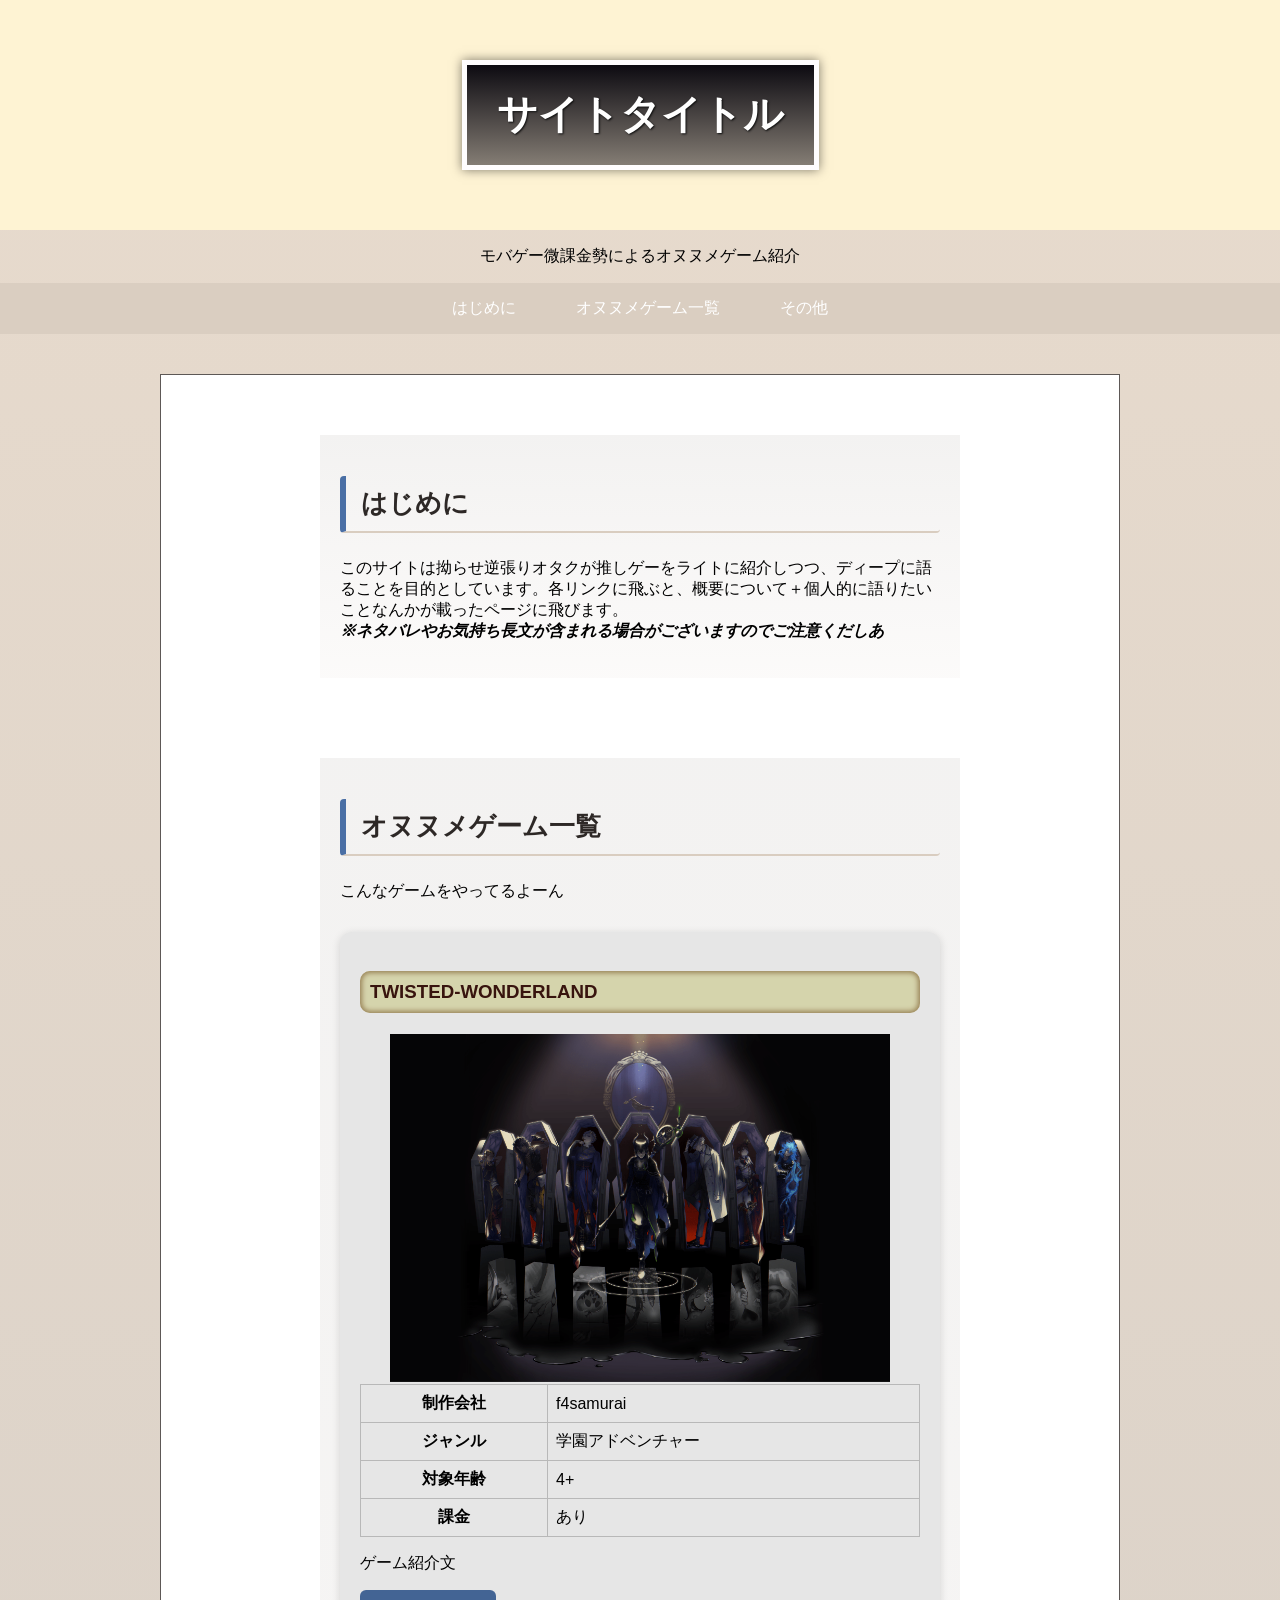
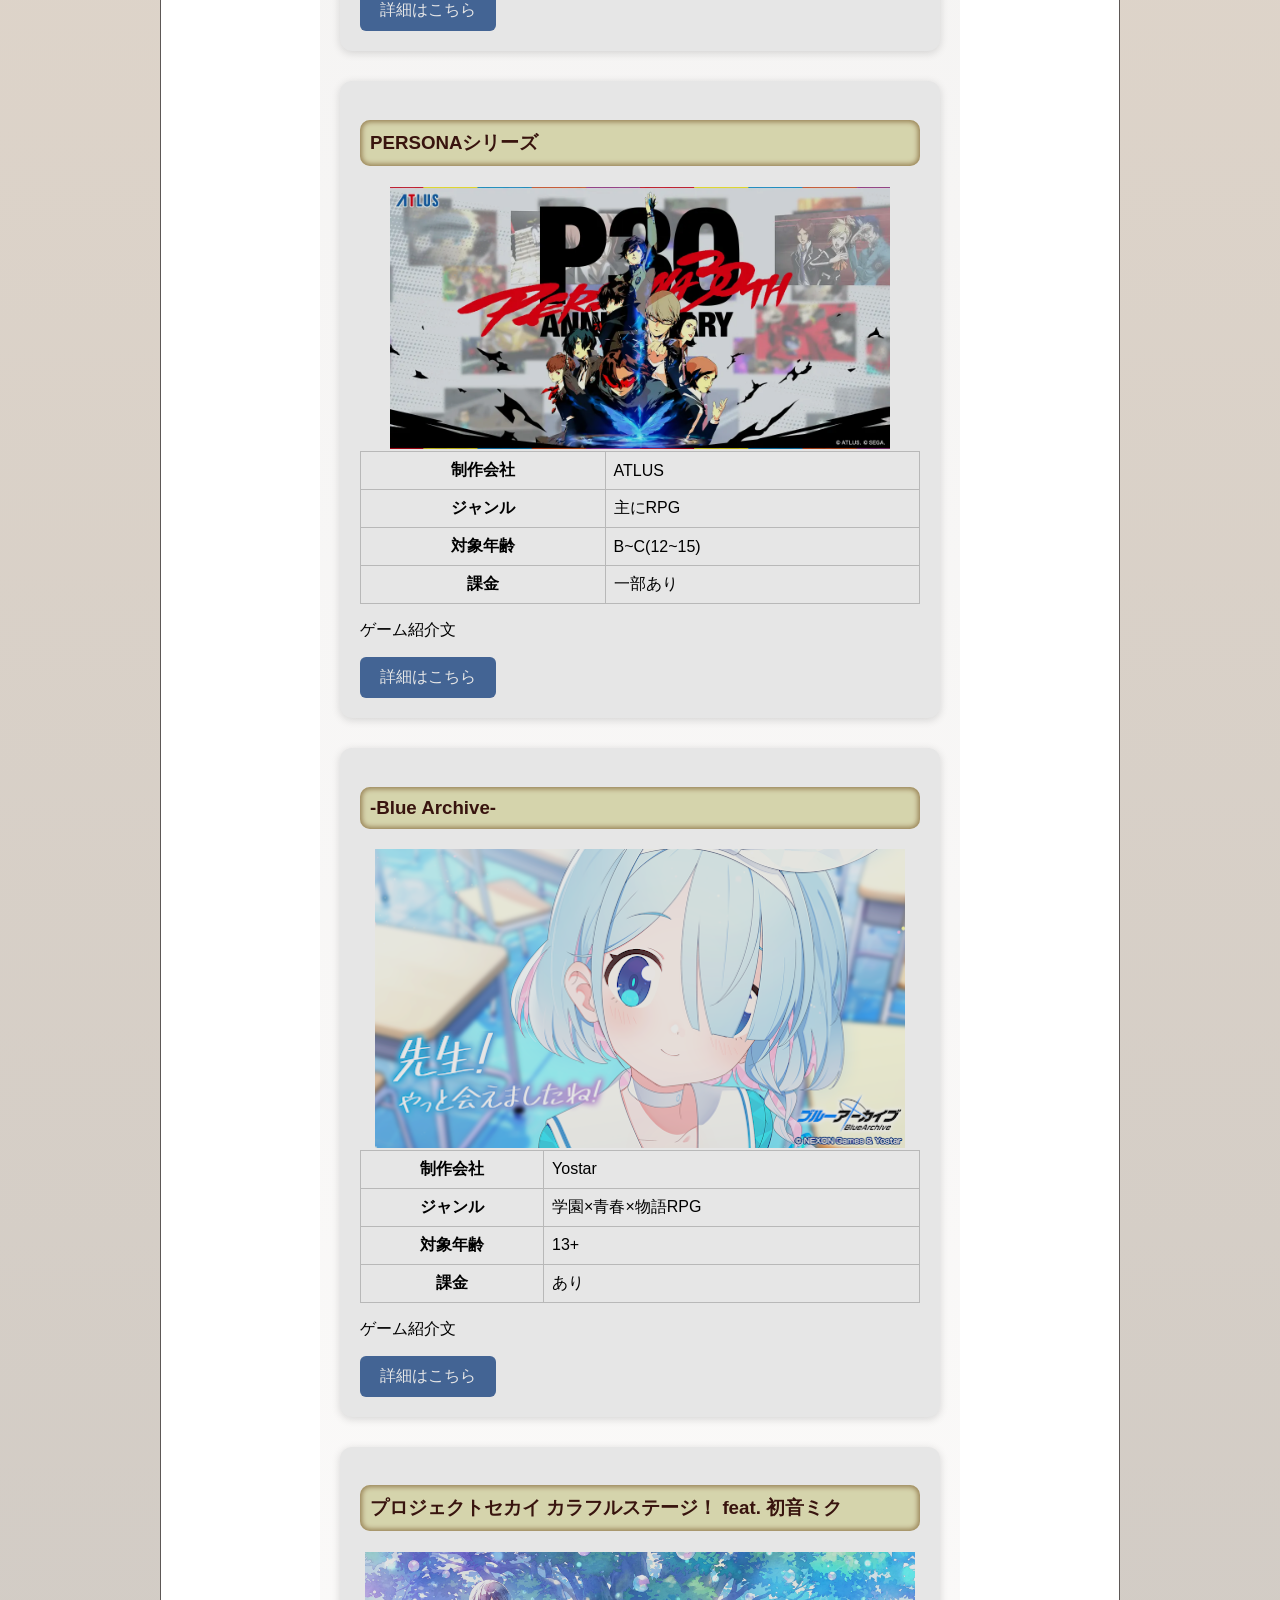
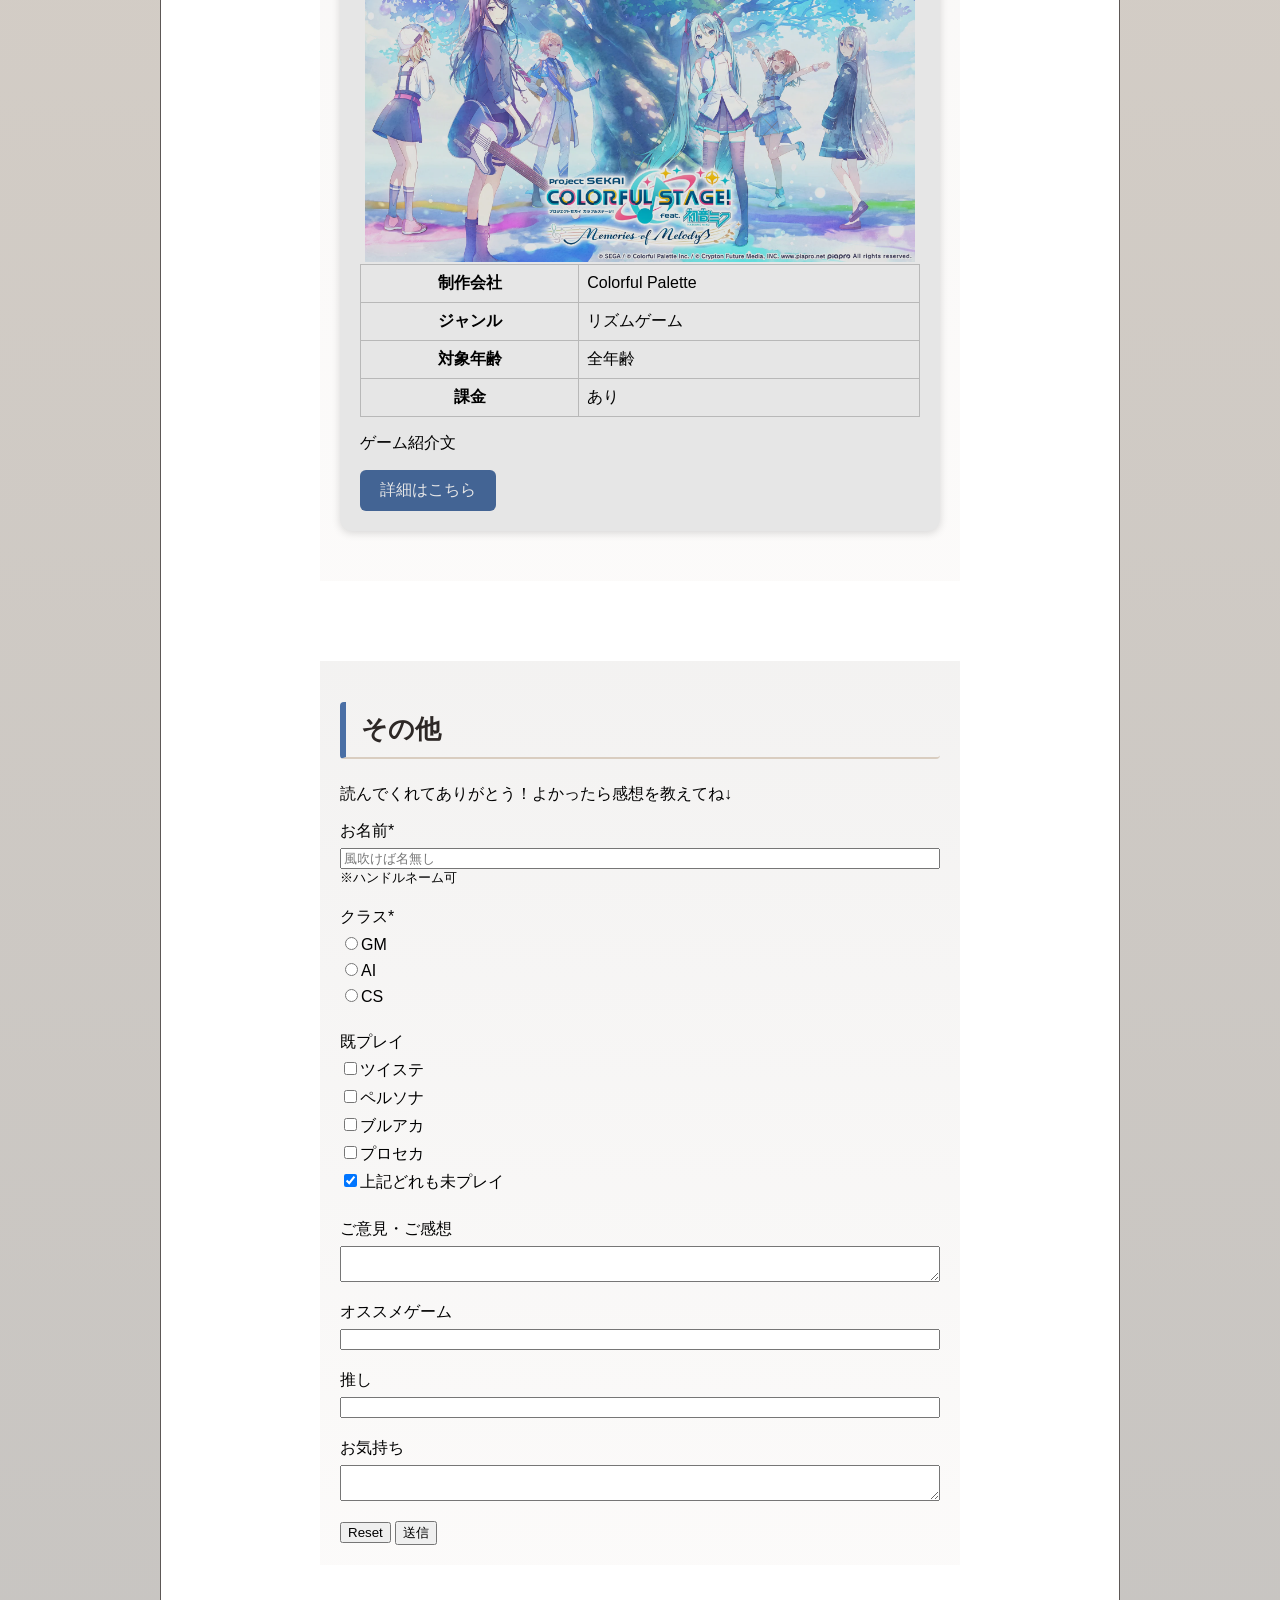
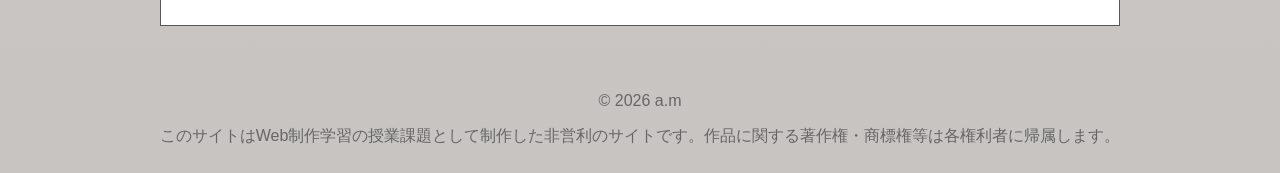
==== index.html @ aad97d33 "Add files via upload" ====
<!DOCTYPE html>
<html lang="ja">
<head>
  <meta charset="UTF-8">
  <title>My Profile</title>
  <link rel="stylesheet" href="css\style.css">
</head>
<body>

  <header>
    <h1>サイトタイトル</h1>
  </header>
   <div class="subtitle">
    <p>モバゲー微課金勢によるオヌヌメゲーム紹介</p>
  </div>
  <nav>
  <ul>
    <li><a href="#intro">はじめに</a></li>
    <li><a href="#games">オヌヌメゲーム一覧</a></li>
    <li><a href="#other">その他</a></li>
  </ul>
</nav>

<main id="contents">

  <section  id="intro" class="intro">
    <h2 class="h">はじめに</h2>
    <p>このサイトは拗らせ逆張りオタクが推しゲーをライトに紹介しつつ、ディープに語ることを目的としています。各リンクに飛ぶと、概要について＋個人的に語りたいことなんかが載ったページに飛びます。<br>
      <strong><em>※ネタバレやお気持ち長文が含まれる場合がございますのでご注意くだしあ</strong></p>
  </em></section>

  <section id="games" class="game-list">
   <h2 class="h">オヌヌメゲーム一覧</h2>
    <p>こんなゲームをやってるよーん</p>

    <div class="game-container">
 
  <article class="game-card" id="game1">
      <h3 class="h-sub">TWISTED-WONDERLAND</h3>
      <img src="img\twst-keyvisual.png" width="500" height="320"alt="TWISTED-WONDERLAND">
      <table>
        <tr>
         <th>制作会社</th>
        <td>f4samurai</td>
        </tr>
        <tr>
         <th>ジャンル</th>
         <td>学園アドベンチャー</td>
       </tr>
       <tr>
         <th>対象年齢</th>
         <td>4+</td>
       </tr>
       <tr>
         <th>課金</th>
         <td>あり</td>
       </tr>
      </table>
      <p>ゲーム紹介文</p>
      <a href="twst.html">
        詳細はこちら
      </a>

  </article>

  <article class="game-card" id="game2">
      <h3 class="h-sub">PERSONAシリーズ</h3>
      <img src="img\persona-keyvisual.webp" width="500" height="320" alt="PERSONA">
      <table>
        <tr>
         <th>制作会社</th>
        <td>ATLUS</td>
        </tr>
        <tr>
         <th>ジャンル</th>
         <td>主にRPG</td>
       </tr>
       <tr>
         <th>対象年齢</th>
         <td>B~C(12~15)</td>
       </tr>
       <tr>
         <th>課金</th>
         <td>一部あり</td>
       </tr>
      </table>
      <p>ゲーム紹介文</p>
      <a href="persona.html">
        詳細はこちら
      </a>

  </article>

  <article class="game-card" id="game3">
      <h3 class="h-sub">-Blue Archive-</h3>
      <img src="img\blue-keyvisu.webp" width="530" height="320"alt="BlueArchive">
     <table>
        <tr>
         <th>制作会社</th>
        <td>Yostar</td>
        </tr>
        <tr>
         <th>ジャンル</th>
         <td>学園×青春×物語RPG</td>
       </tr>
       <tr>
         <th>対象年齢</th>
         <td>13+</td>
       </tr>
       <tr>
         <th>課金</th>
         <td>あり</td>
       </tr>
      </table>
      <p>ゲーム紹介文</p>
      <a href="game3.html">
        詳細はこちら
      </a>

  </article>

  <article class="game-card" id="game4">
      <h3 class="h-sub">プロジェクトセカイ カラフルステージ！ feat. 初音ミク</h3>
      <img src="img\projectSEKAI-keyvisu.webp"width="550" height="320" alt="ゲーム4">
     <table>
        <tr>
         <th>制作会社</th>
        <td>Colorful Palette</td>
        </tr>
        <tr>
         <th>ジャンル</th>
         <td>リズムゲーム</td>
       </tr>
       <tr>
         <th>対象年齢</th>
         <td>全年齢</td>
       </tr>
       <tr>
         <th>課金</th>
         <td>あり</td>
       </tr>
      </table>
      <p>ゲーム紹介文</p>
      <a href="game4.html">
        詳細はこちら
      </a>
  </article>

    </div>

  </section>



  <section id="other" class="other">
  <h2 class="h">その他</h2>
  <p>読んでくれてありがとう！よかったら感想を教えてね↓</p>
<form action="send.php" id="comment-form">

<div class="form-group">
  <label for="name" >お名前*</label>
  <input type="text" id="name"required placeholder="風吹けば名無し">
<small>※ハンドルネーム可</small>  
</div>

<div class="form-group">
  <label for="class">クラス*</label>
  <label><input type="radio" name="radio" required value="1">GM</label>
  <label><input type="radio" name="radio" required value="2">AI</label>
  <label><input type="radio" name="radio" required value="3">CS</label>
</div>

<div class="form-group">
<label for="playgame">既プレイ</label>
<label><input type="checkbox" class="game-check" id="game1" name="playedGames"value="TWISTED-WONDERLAND">ツイステ</label>
<label><input type="checkbox" class="game-check" id="game2" name="playedGames" value="PERSONAシリーズ">ペルソナ</label>
<label><input type="checkbox" class="game-check" id="game3" name="playedGames" value="BlueArchive">ブルアカ</label>
<label><input type="checkbox" class="game-check" id="game4" name="playedGames" value="プロジェクトセカイ">プロセカ</label>
<label><input type="checkbox" id="none" name="playedGames" value="未プレイ"checked>上記どれも未プレイ</label>
</div>

<div class="form-group">
  <label for="message">ご意見・ご感想</label>
  <textarea id="message"></textarea>
</div>

<div class="form-group">
  <label for="osigame">オススメゲーム</label>
  <input>
</div>

<div class="form-group">
  <label for="osi1">推し</label>
  <input>
</div>

<div class="form-group">
  <label for="okimochi">お気持ち</label>
    <textarea id="okimochi"></textarea>
</div>

  <input type="reset">
  <button type="submit">送信</button>
</form>


  </section>

</main>

  <footer>
    <p>© 2026 a.m</p>
    <p>このサイトはWeb制作学習の授業課題として制作した非営利のサイトです。作品に関する著作権・商標権等は各権利者に帰属します。</p>
  </footer>
<script src="js\script.js"></script>
</body>
</html>
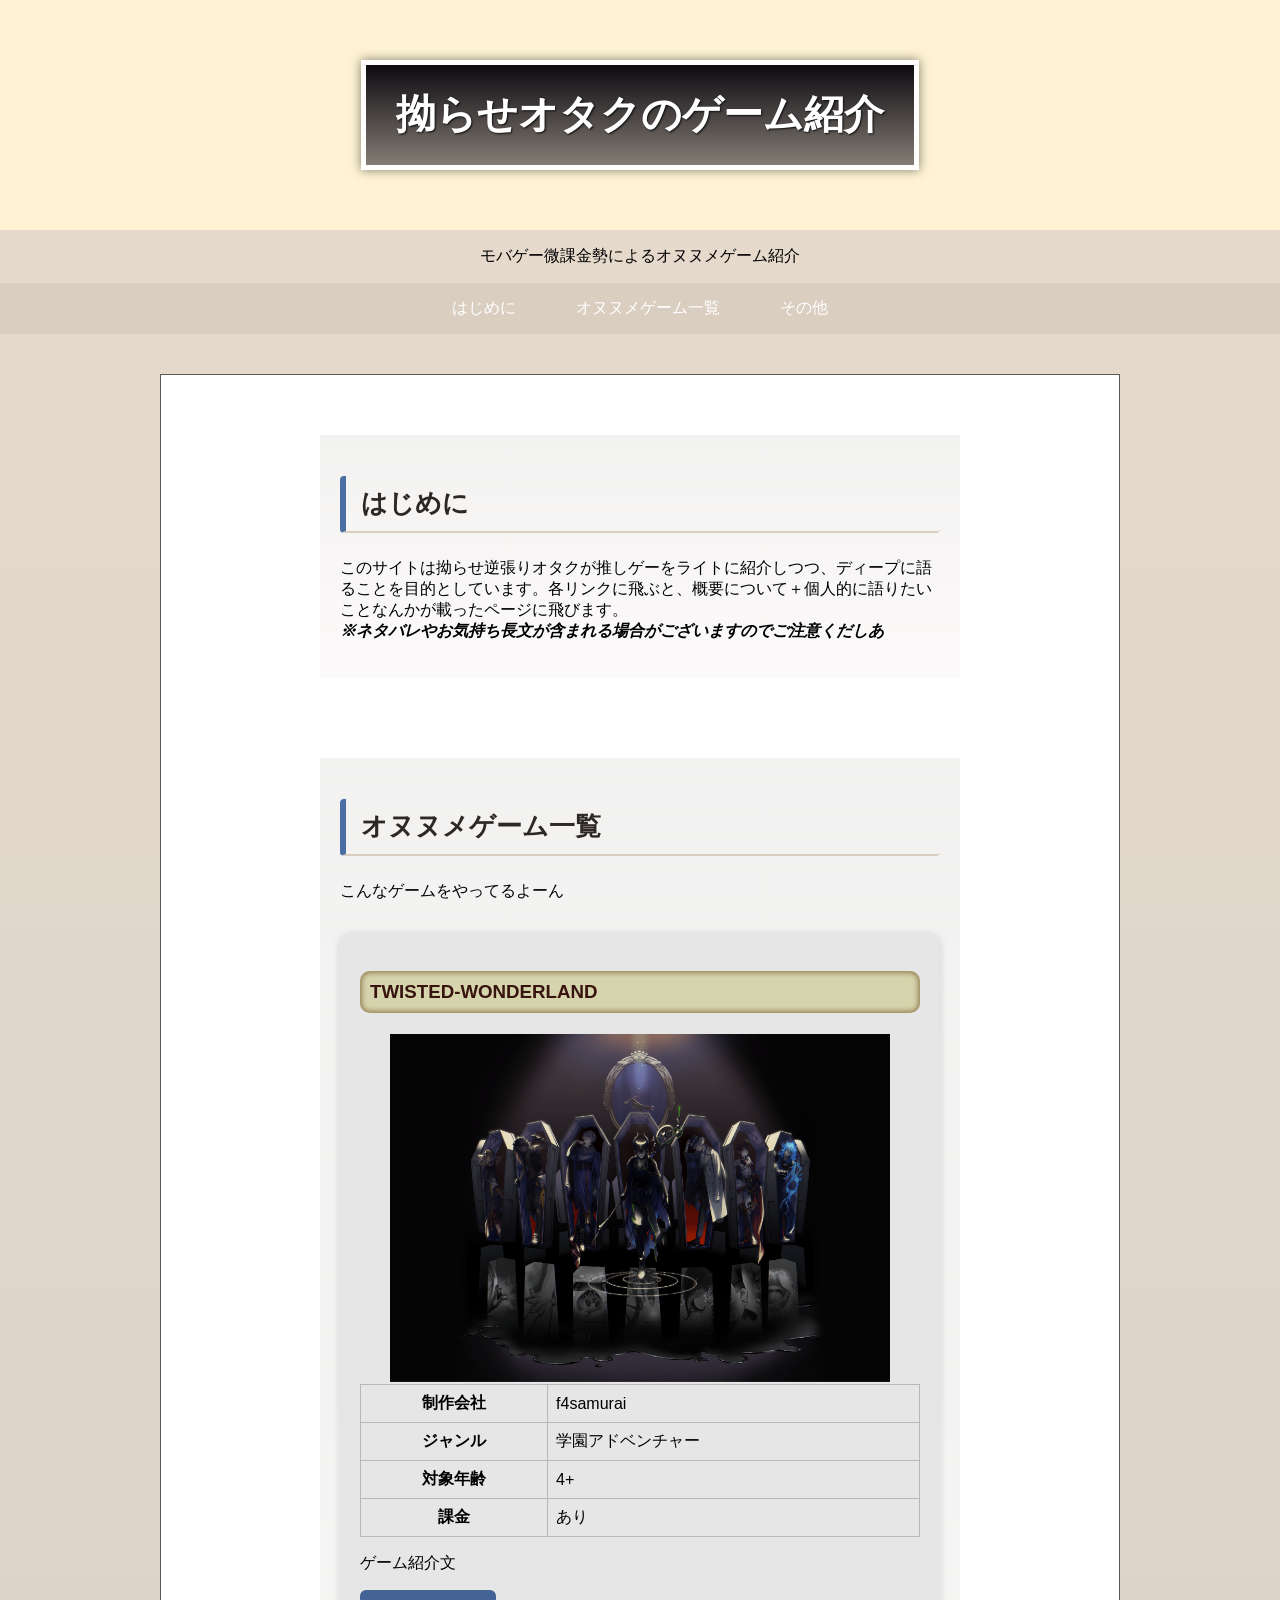
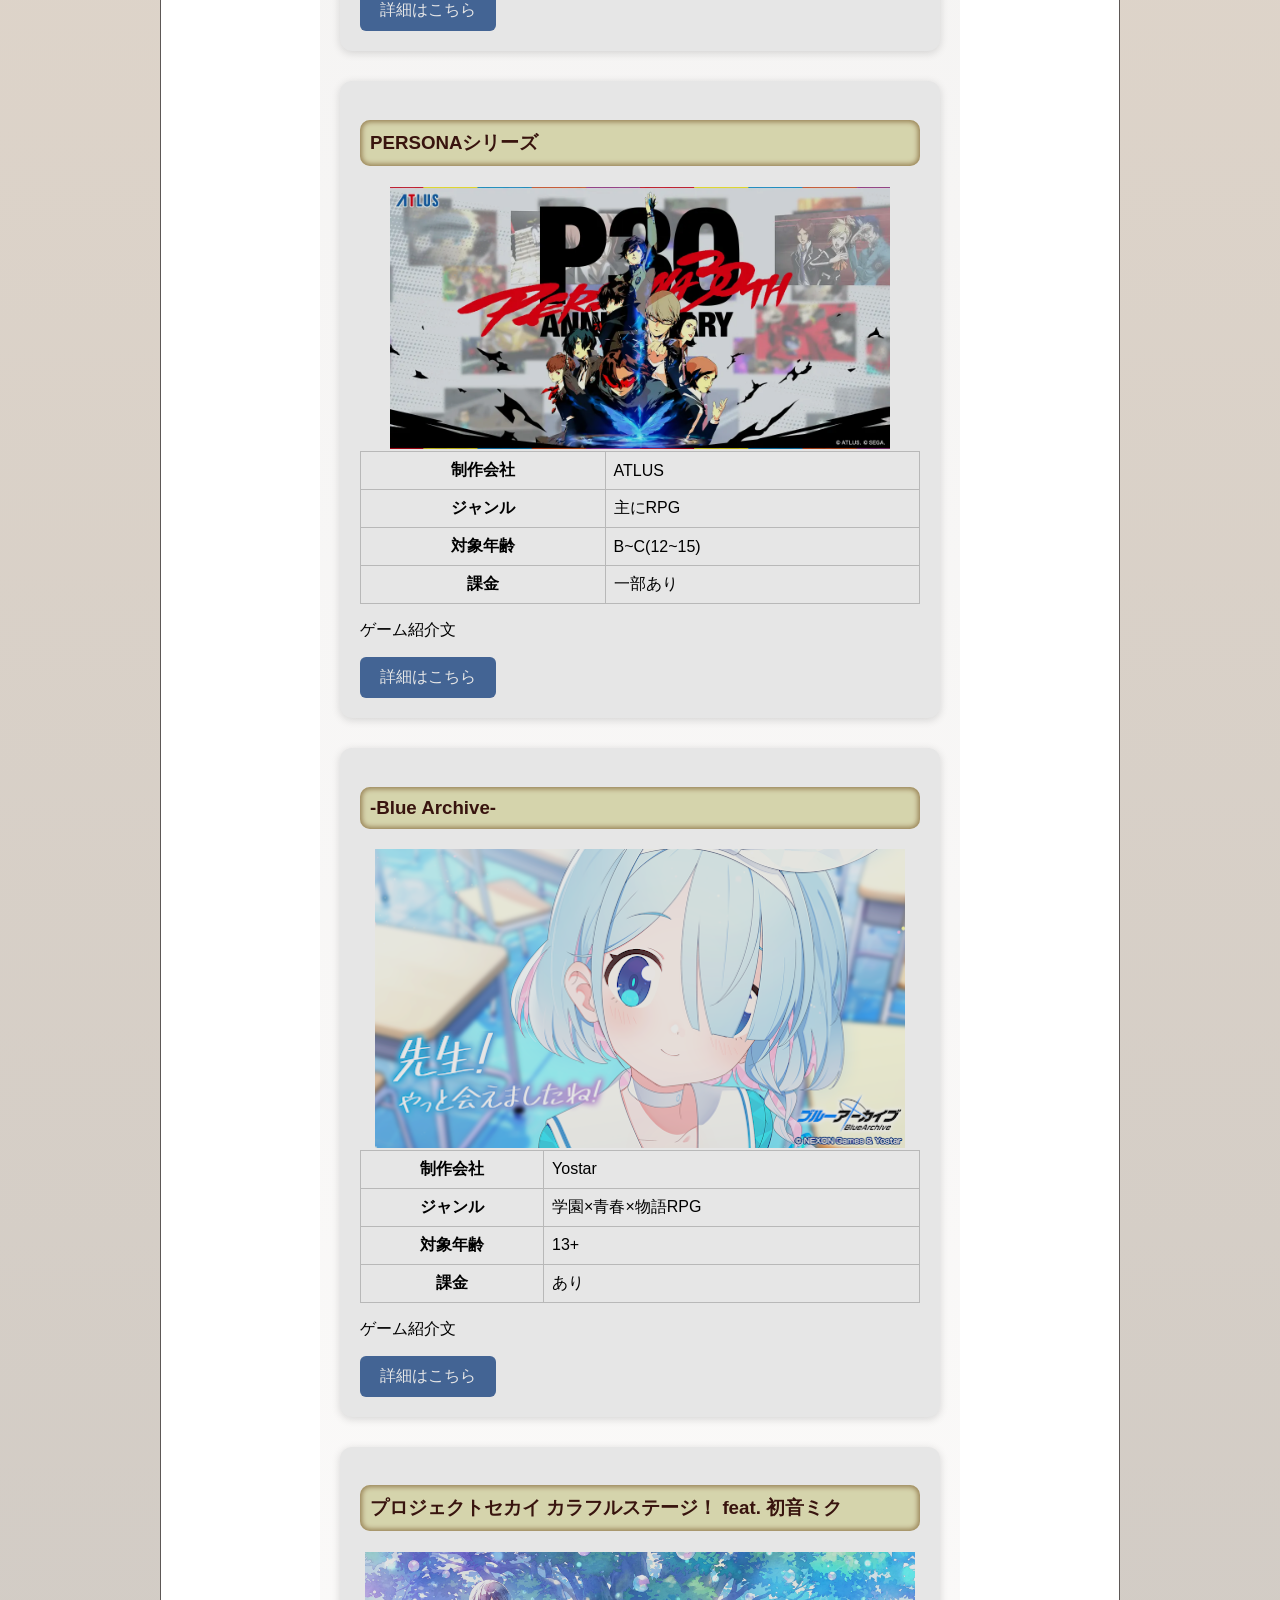
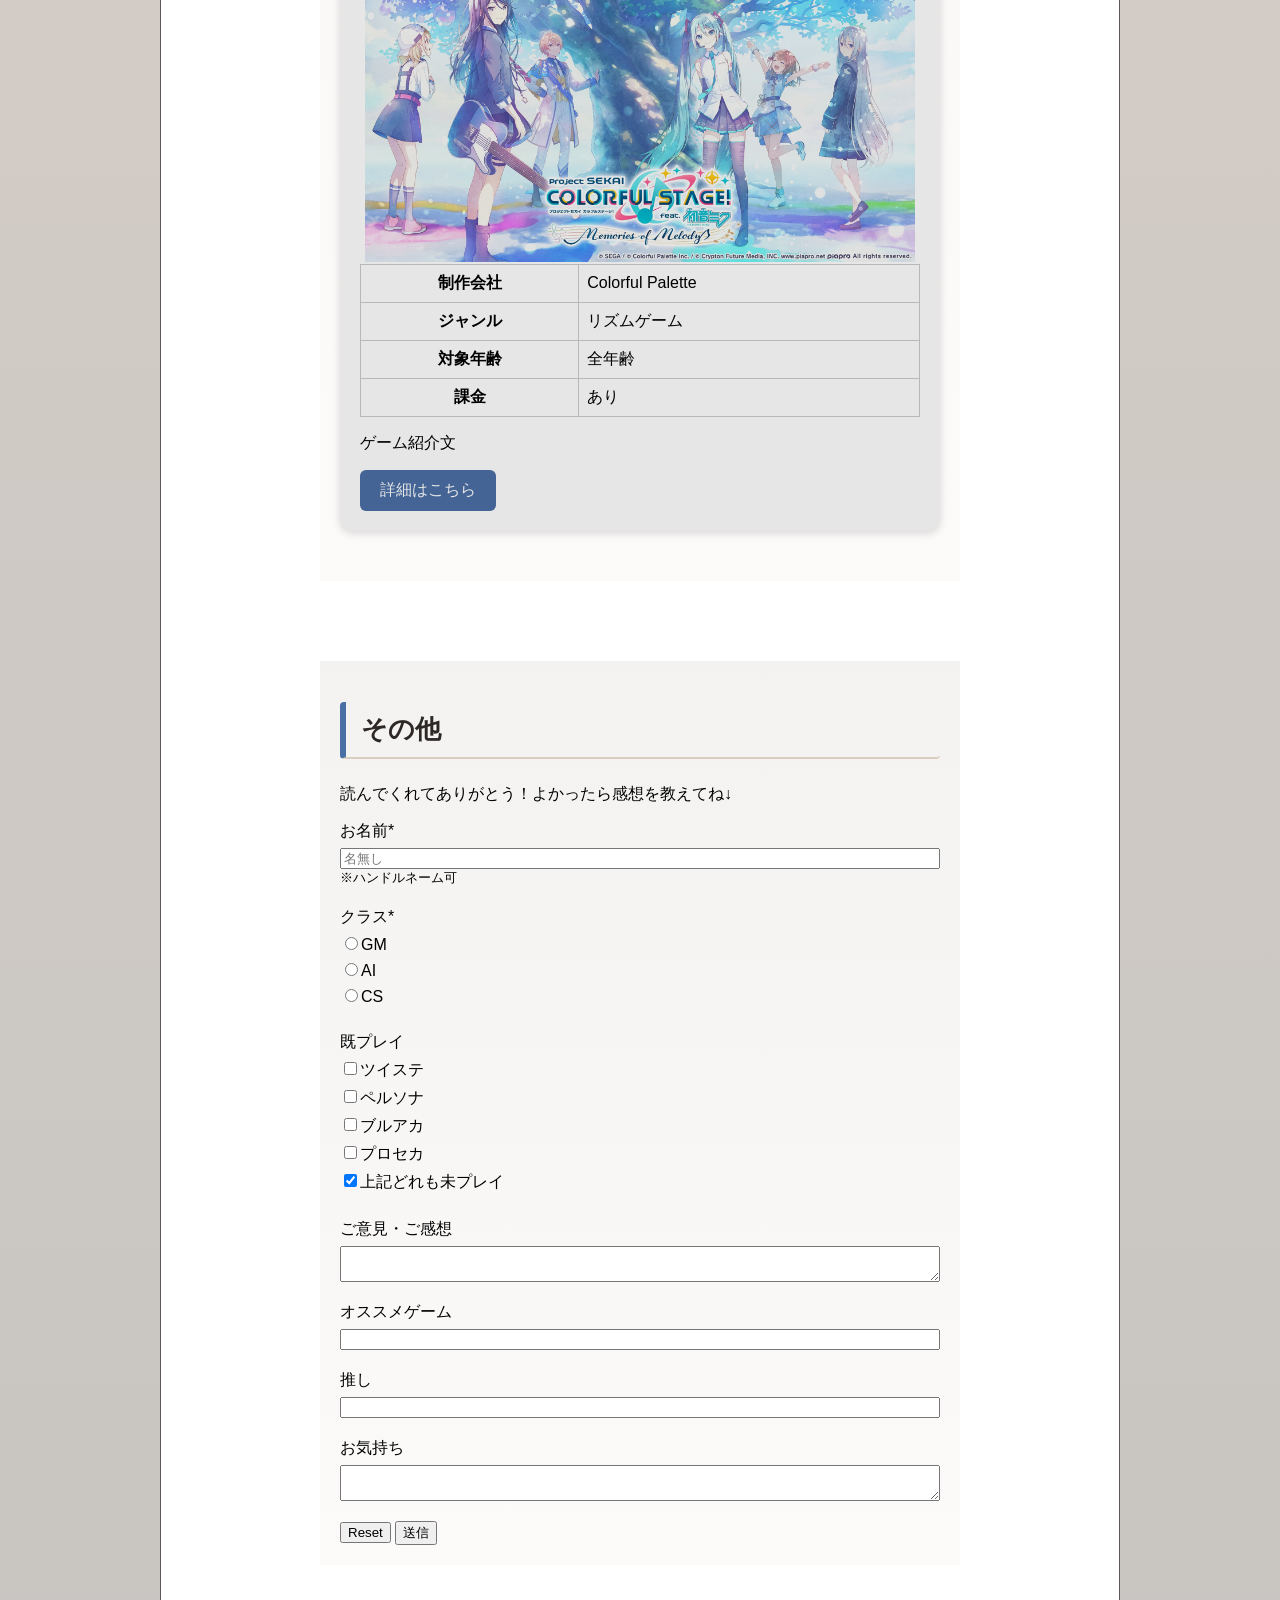
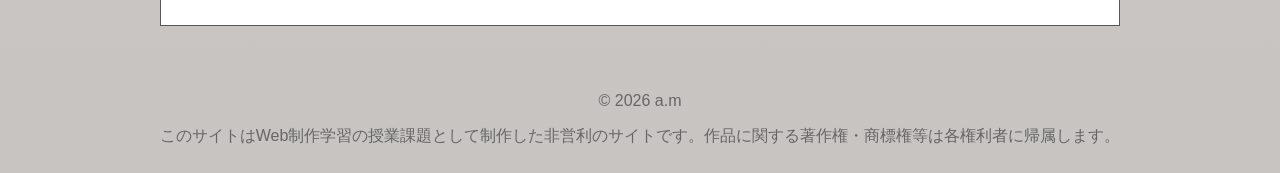
==== commit 5b892cd6: "Add files via upload" ====
--- a/index.html
+++ b/index.html
@@ -8,7 +8,7 @@
 <body>
 
   <header>
-    <h1>サイトタイトル</h1>
+    <h1>拗らせオタクのゲーム紹介</h1>
   </header>
    <div class="subtitle">
     <p>モバゲー微課金勢によるオヌヌメゲーム紹介</p>
@@ -113,7 +113,7 @@
        </tr>
       </table>
       <p>ゲーム紹介文</p>
-      <a href="game3.html">
+      <a href="syazai.html">
         詳細はこちら
       </a>
 
@@ -141,7 +141,7 @@
        </tr>
       </table>
       <p>ゲーム紹介文</p>
-      <a href="game4.html">
+      <a href="syazai.html">
         詳細はこちら
       </a>
   </article>
@@ -159,7 +159,7 @@
 
 <div class="form-group">
   <label for="name" >お名前*</label>
-  <input type="text" id="name"required placeholder="風吹けば名無し">
+  <input type="text" id="name"required placeholder="名無し">
 <small>※ハンドルネーム可</small>  
 </div>
 
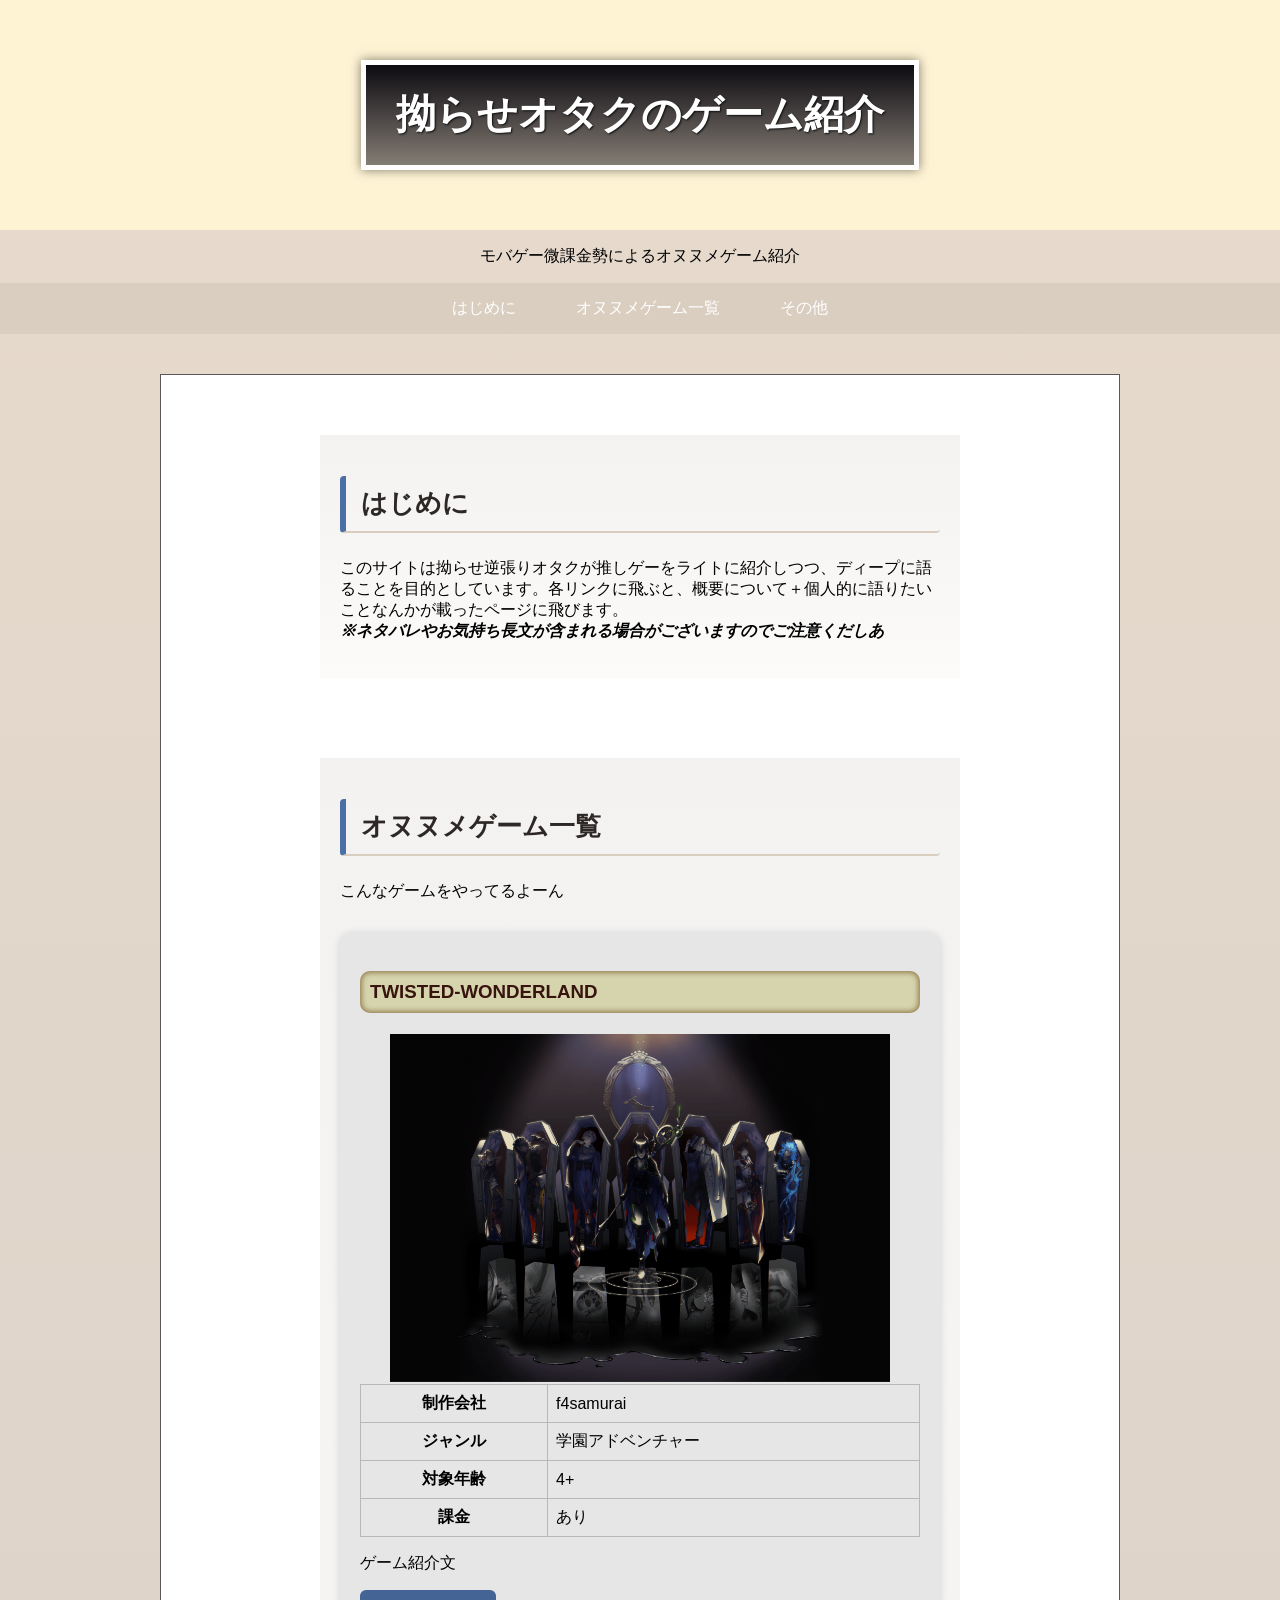
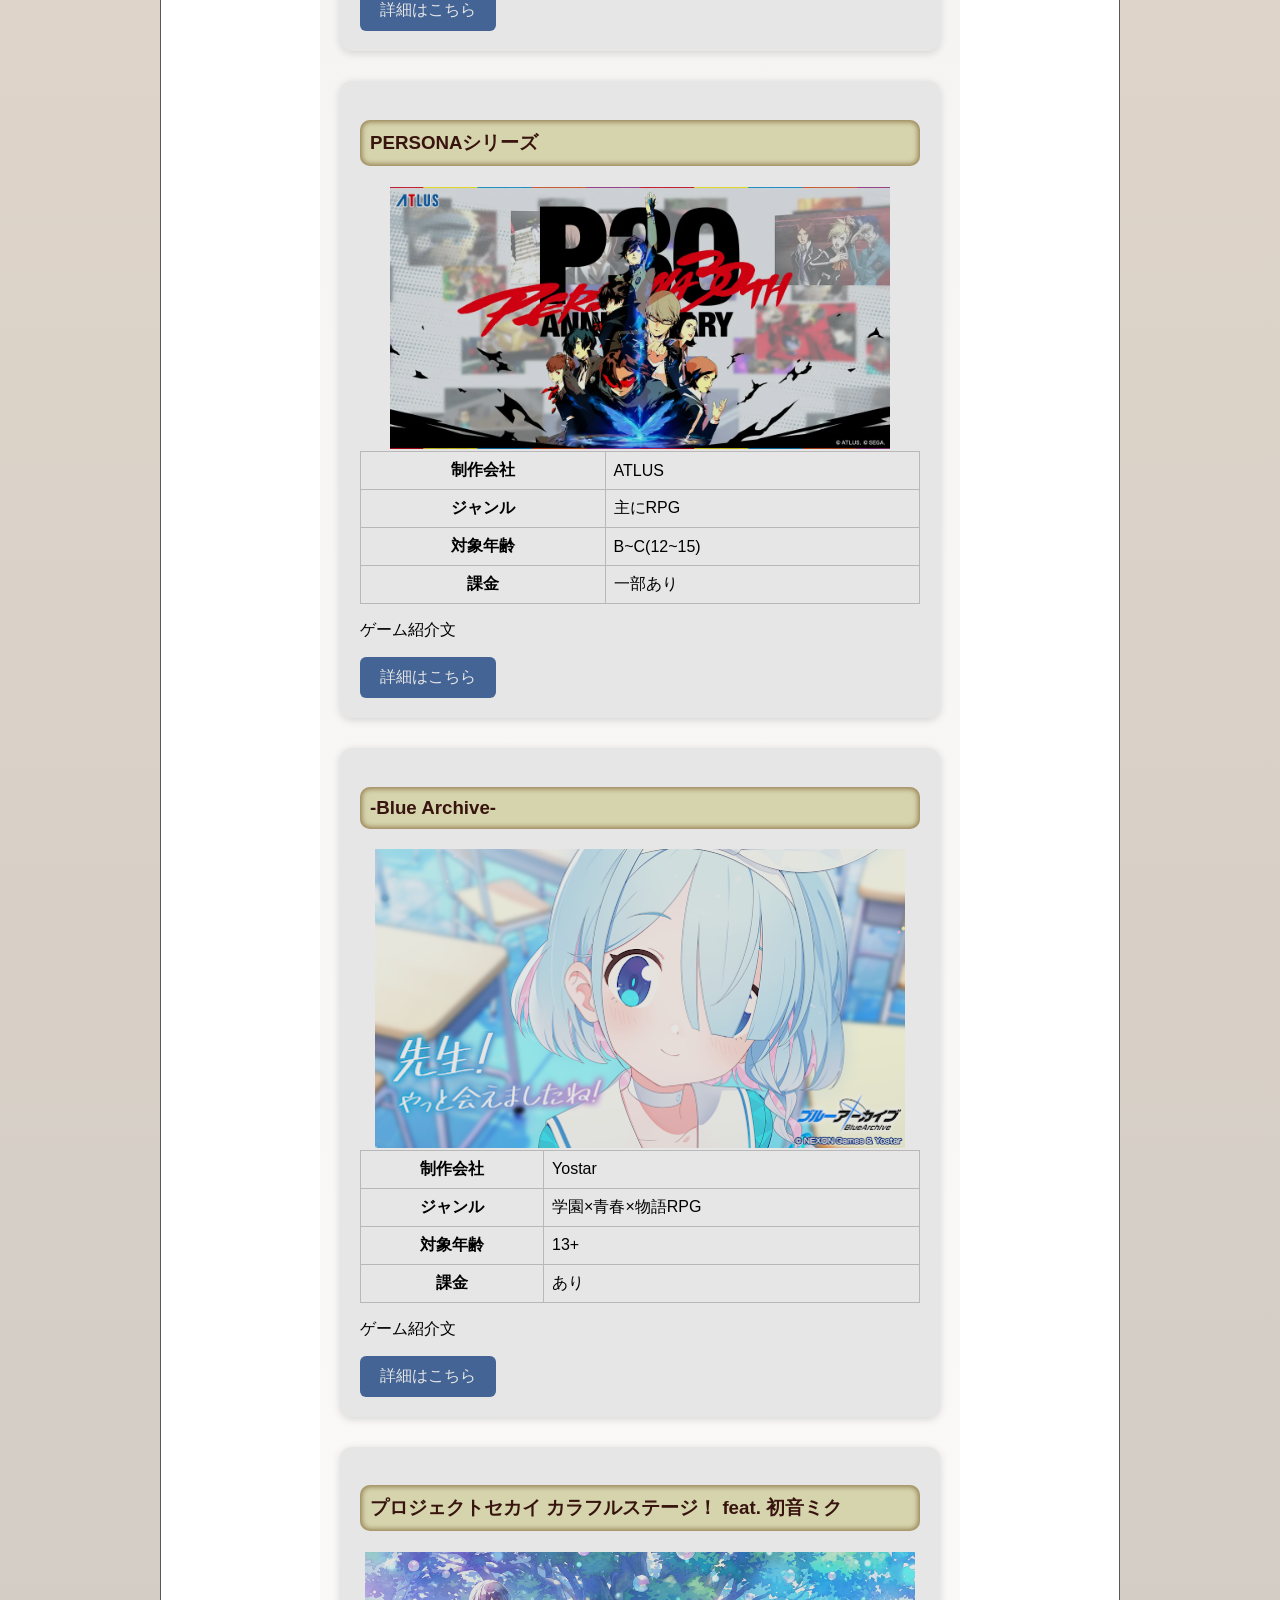
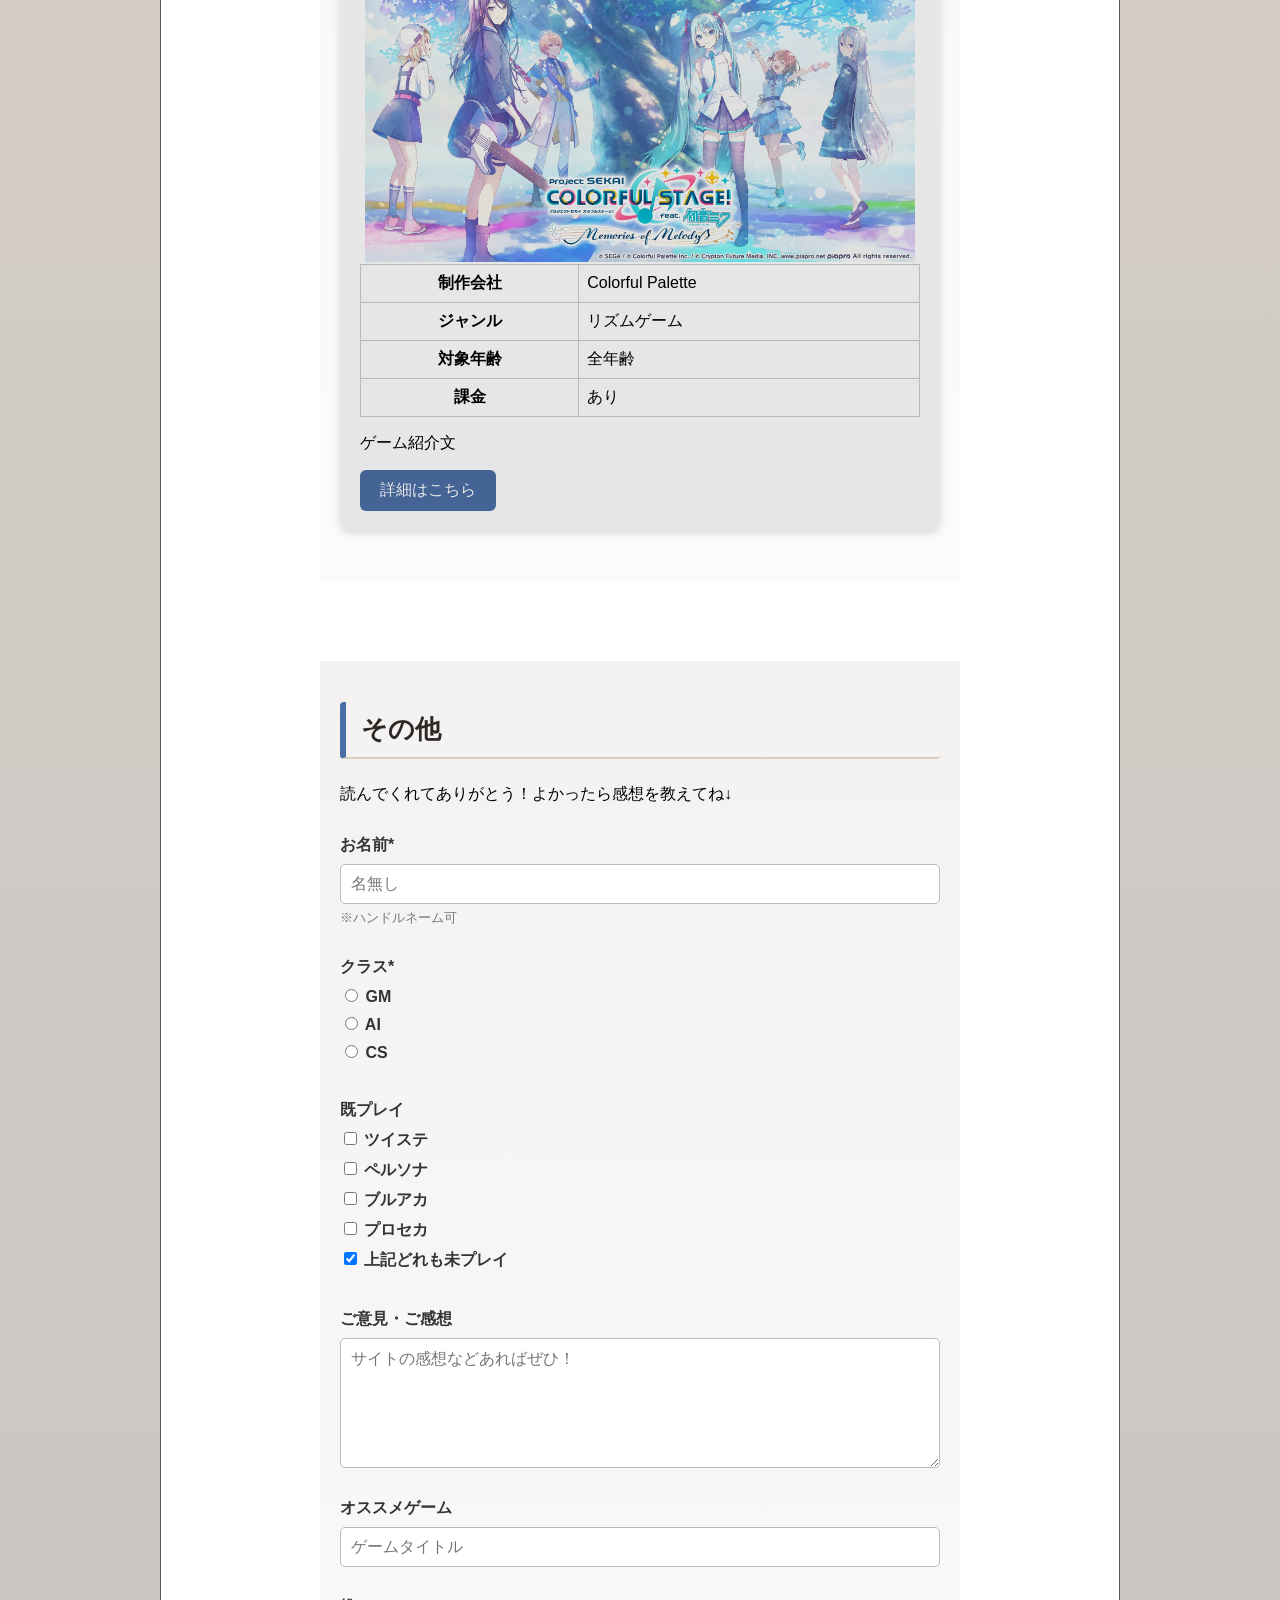
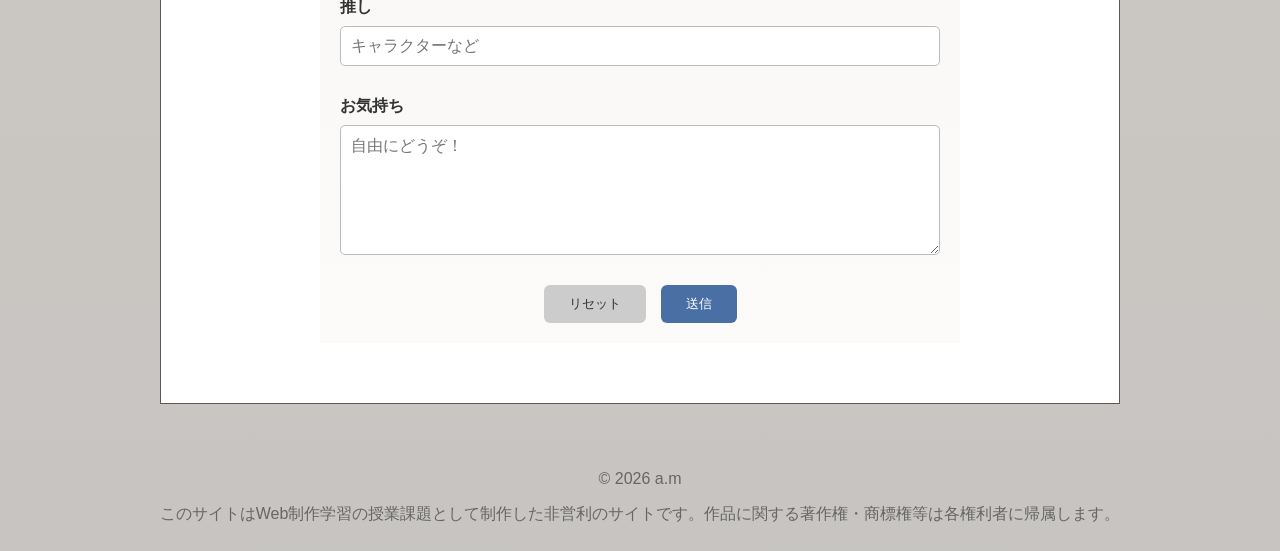
==== commit 2ae4518a: "Add files via upload" ====
--- a/index.html
+++ b/index.html
@@ -152,59 +152,110 @@
 
 
 
-  <section id="other" class="other">
-  <h2 class="h">その他</h2>
-  <p>読んでくれてありがとう！よかったら感想を教えてね↓</p>
-<form action="send.php" id="comment-form">
-
-<div class="form-group">
-  <label for="name" >お名前*</label>
-  <input type="text" id="name"required placeholder="名無し">
-<small>※ハンドルネーム可</small>  
-</div>
-
-<div class="form-group">
-  <label for="class">クラス*</label>
-  <label><input type="radio" name="radio" required value="1">GM</label>
-  <label><input type="radio" name="radio" required value="2">AI</label>
-  <label><input type="radio" name="radio" required value="3">CS</label>
-</div>
-
-<div class="form-group">
-<label for="playgame">既プレイ</label>
-<label><input type="checkbox" class="game-check" id="game1" name="playedGames"value="TWISTED-WONDERLAND">ツイステ</label>
-<label><input type="checkbox" class="game-check" id="game2" name="playedGames" value="PERSONAシリーズ">ペルソナ</label>
-<label><input type="checkbox" class="game-check" id="game3" name="playedGames" value="BlueArchive">ブルアカ</label>
-<label><input type="checkbox" class="game-check" id="game4" name="playedGames" value="プロジェクトセカイ">プロセカ</label>
-<label><input type="checkbox" id="none" name="playedGames" value="未プレイ"checked>上記どれも未プレイ</label>
-</div>
-
-<div class="form-group">
-  <label for="message">ご意見・ご感想</label>
-  <textarea id="message"></textarea>
-</div>
-
-<div class="form-group">
-  <label for="osigame">オススメゲーム</label>
-  <input>
-</div>
-
-<div class="form-group">
-  <label for="osi1">推し</label>
-  <input>
-</div>
-
-<div class="form-group">
-  <label for="okimochi">お気持ち</label>
-    <textarea id="okimochi"></textarea>
-</div>
-
-  <input type="reset">
-  <button type="submit">送信</button>
-</form>
-
-
-  </section>
+<section id="other" class="other">
+    <h2 class="h">その他</h2>
+    <p>読んでくれてありがとう！よかったら感想を教えてね↓</p>
+
+    <form id="comment-form">
+
+        <div class="form-group">
+            <label for="name">お名前*</label>
+            <input type="text" id="name" name="name" required placeholder="名無し">
+            <small>※ハンドルネーム可</small>
+        </div>
+
+        <div class="form-group">
+            <label>クラス*</label>
+
+            <label>
+                <input type="radio" name="class" value="GM" required>
+                GM
+            </label>
+
+            <label>
+                <input type="radio" name="class" value="AI">
+                AI
+            </label>
+
+            <label>
+                <input type="radio" name="class" value="CS">
+                CS
+            </label>
+        </div>
+
+        <div class="form-group">
+            <label>既プレイ</label>
+
+            <label>
+                <input type="checkbox" class="game-check" id="game1"
+                       name="playedGames" value="TWISTED-WONDERLAND">
+                ツイステ
+            </label>
+
+            <label>
+                <input type="checkbox" class="game-check" id="game2"
+                       name="playedGames" value="PERSONAシリーズ">
+                ペルソナ
+            </label>
+
+            <label>
+                <input type="checkbox" class="game-check" id="game3"
+                       name="playedGames" value="BlueArchive">
+                ブルアカ
+            </label>
+
+            <label>
+                <input type="checkbox" class="game-check" id="game4"
+                       name="playedGames" value="プロジェクトセカイ">
+                プロセカ
+            </label>
+
+            <label>
+                <input type="checkbox" id="none"
+                       name="playedGames" value="未プレイ" checked>
+                上記どれも未プレイ
+            </label>
+        </div>
+
+        <div class="form-group">
+            <label for="message">ご意見・ご感想</label>
+            <textarea id="message" name="message" rows="6"
+                      placeholder="サイトの感想などあればぜひ！"></textarea>
+        </div>
+
+        <div class="form-group">
+            <label for="osigame">オススメゲーム</label>
+            <input type="text" id="osigame"
+                   name="recommended_game"
+                   placeholder="ゲームタイトル">
+        </div>
+
+        <div class="form-group">
+            <label for="osi1">推し</label>
+            <input type="text" id="osi1"
+                   name="favorite_character"
+                   placeholder="キャラクターなど">
+        </div>
+
+        <div class="form-group">
+            <label for="okimochi">お気持ち</label>
+            <textarea id="okimochi" name="feelings" rows="6"
+                      placeholder="自由にどうぞ！"></textarea>
+        </div>
+
+        <div class="form-buttons">
+            <input type="reset" value="リセット">
+            <button type="submit">送信</button>
+        </div>
+
+    </form>
+
+    <!-- 送信後に表示するメッセージ -->
+    <p id="thanks-message">
+        Thank you for your response!
+    </p>
+
+</section>
 
 </main>
 
